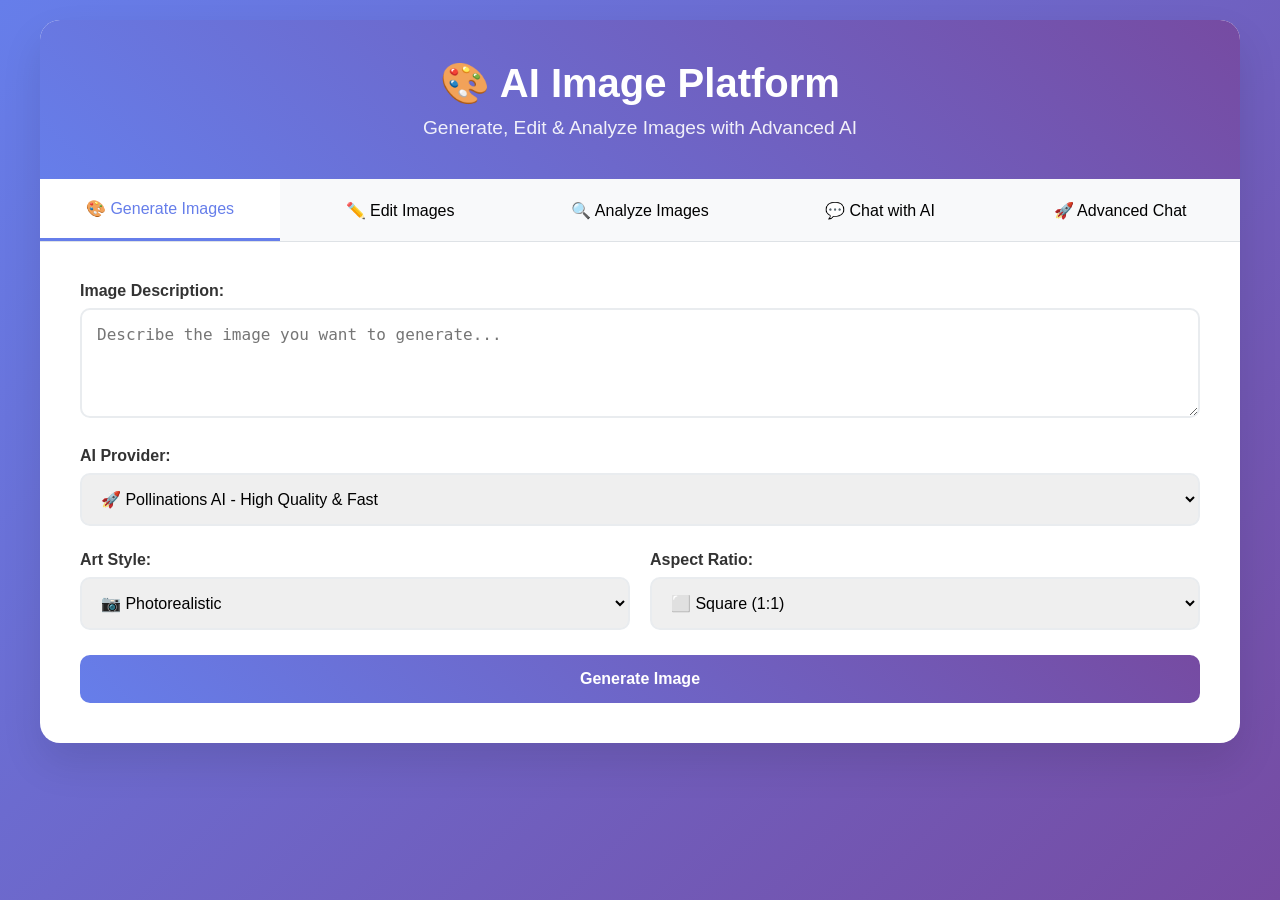
==== templates/index.html @ 240a4fd2 "Add files via upload" ====
<!DOCTYPE html>
<html lang="en">
<head>
    <meta charset="UTF-8">
    <meta name="viewport" content="width=device-width, initial-scale=1.0">
    <title>AI Image Generation & Analysis Platform</title>
    <style>
        * {
            margin: 0;
            padding: 0;
            box-sizing: border-box;
        }
        
        body {
            font-family: 'Segoe UI', Tahoma, Geneva, Verdana, sans-serif;
            background: linear-gradient(135deg, #667eea 0%, #764ba2 100%);
            min-height: 100vh;
            padding: 20px;
        }
        
        .container {
            max-width: 1200px;
            margin: 0 auto;
            background: white;
            border-radius: 20px;
            box-shadow: 0 20px 40px rgba(0,0,0,0.1);
            overflow: hidden;
        }
        
        .header {
            background: linear-gradient(45deg, #667eea, #764ba2);
            color: white;
            text-align: center;
            padding: 40px 20px;
        }
        
        .header h1 {
            font-size: 2.5em;
            margin-bottom: 10px;
        }
        
        .header p {
            font-size: 1.2em;
            opacity: 0.9;
        }
        
        .tabs {
            display: flex;
            background: #f8f9fa;
            border-bottom: 1px solid #dee2e6;
        }
        
        .tab {
            flex: 1;
            padding: 20px;
            text-align: center;
            cursor: pointer;
            border: none;
            background: none;
            font-size: 16px;
            font-weight: 500;
            transition: all 0.3s ease;
        }
        
        .tab.active {
            background: white;
            color: #667eea;
            border-bottom: 3px solid #667eea;
        }
        
        .tab:hover {
            background: #e9ecef;
        }
        
        .tab-content {
            display: none;
            padding: 40px;
        }
        
        .tab-content.active {
            display: block;
        }
        
        .form-group {
            margin-bottom: 25px;
        }
        
        .form-group label {
            display: block;
            margin-bottom: 8px;
            font-weight: 600;
            color: #333;
        }
        
        .form-group input,
        .form-group select,
        .form-group textarea {
            width: 100%;
            padding: 15px;
            border: 2px solid #e9ecef;
            border-radius: 10px;
            font-size: 16px;
            transition: border-color 0.3s ease;
        }
        
        .form-group input:focus,
        .form-group select:focus,
        .form-group textarea:focus {
            outline: none;
            border-color: #667eea;
        }
        
        .btn {
            background: linear-gradient(45deg, #667eea, #764ba2);
            color: white;
            padding: 15px 30px;
            border: none;
            border-radius: 10px;
            font-size: 16px;
            font-weight: 600;
            cursor: pointer;
            transition: transform 0.2s ease;
            width: 100%;
        }
        
        .btn:hover {
            transform: translateY(-2px);
        }
        
        .btn:disabled {
            opacity: 0.6;
            transform: none;
            cursor: not-allowed;
        }
        
        .result {
            margin-top: 30px;
            padding: 25px;
            background: #f8f9fa;
            border-radius: 15px;
            border-left: 5px solid #667eea;
        }
        
        .generated-image {
            max-width: 100%;
            height: auto;
            border-radius: 15px;
            margin: 15px 0;
            box-shadow: 0 10px 20px rgba(0,0,0,0.1);
        }
        
        .download-btn {
            background: #28a745;
            color: white;
            padding: 10px 20px;
            text-decoration: none;
            border-radius: 8px;
            display: inline-block;
            margin: 10px 5px 0 0;
            font-weight: 500;
        }
        
        .error {
            color: #dc3545;
            background: #f8d7da;
            padding: 15px;
            border-radius: 10px;
            border-left: 5px solid #dc3545;
        }
        
        .loading {
            text-align: center;
            color: #667eea;
            font-size: 18px;
            padding: 20px;
        }
        
        .spinner {
            border: 4px solid #f3f3f3;
            border-top: 4px solid #667eea;
            border-radius: 50%;
            width: 40px;
            height: 40px;
            animation: spin 1s linear infinite;
            margin: 20px auto;
        }
        
        @keyframes spin {
            0% { transform: rotate(0deg); }
            100% { transform: rotate(360deg); }
        }
        
        .two-column {
            display: grid;
            grid-template-columns: 1fr 1fr;
            gap: 20px;
        }
        
        @media (max-width: 768px) {
            .tabs {
                flex-direction: column;
            }
            
            .two-column {
                grid-template-columns: 1fr;
            }
            
            .header h1 {
                font-size: 2em;
            }
        }
        
        .chat-container {
            height: 400px;
            border: 2px solid #e9ecef;
            border-radius: 10px;
            padding: 20px;
            margin-bottom: 20px;
            overflow-y: auto;
            background: #f8f9fa;
        }
        
        .chat-message {
            margin-bottom: 15px;
            padding: 15px;
            border-radius: 10px;
            max-width: 80%;
        }
        
        .user-message {
            background: #667eea;
            color: white;
            margin-left: auto;
            text-align: right;
        }
        
        .ai-message {
            background: white;
            color: #333;
            border: 1px solid #e9ecef;
        }
        
        .chat-image-preview {
            margin-top: 10px;
            display: none;
        }
        
        .preview-image {
            max-width: 200px;
            max-height: 200px;
            border-radius: 8px;
        }
        
        .remove-btn {
            margin-left: 10px;
            padding: 5px 10px;
            background: #dc3545;
            color: white;
            border: none;
            border-radius: 4px;
            cursor: pointer;
        }
    </style>
</head>
<body>
    <div class="container">
        <div class="header">
            <h1>🎨 AI Image Platform</h1>
            <p>Generate, Edit & Analyze Images with Advanced AI</p>
        </div>
        
        <div class="tabs">
            <button class="tab active" onclick="showTab('generate')">🎨 Generate Images</button>
            <button class="tab" onclick="showTab('edit')">✏️ Edit Images</button>
            <button class="tab" onclick="showTab('analyze')">🔍 Analyze Images</button>
            <button class="tab" onclick="showTab('chat')">💬 Chat with AI</button>
            <button class="tab" onclick="window.location.href='/chat'">🚀 Advanced Chat</button>
        </div>
        
        <!-- Image Generation Tab -->
        <div id="generate" class="tab-content active">
            <form id="generateForm">
                <div class="form-group">
                    <label for="generatePrompt">Image Description:</label>
                    <textarea id="generatePrompt" placeholder="Describe the image you want to generate..." rows="4" required></textarea>
                </div>
                <div class="form-group">
                    <label for="generateProvider">AI Provider:</label>
                    <select id="generateProvider">
                        <option value="pollinations">🚀 Pollinations AI - High Quality & Fast</option>
                        <option value="gemini">💎 Gemini AI - Creative & Artistic</option>
                    </select>
                </div>
                <div class="two-column">
                    <div class="form-group">
                        <label for="generateStyle">Art Style:</label>
                        <select id="generateStyle">
                            <option value="photorealistic">📷 Photorealistic</option>
                            <option value="cartoon">🎭 Cartoon</option>
                            <option value="abstract">🎨 Abstract Art</option>
                            <option value="impressionistic">🖼️ Impressionist</option>
                            <option value="cyberpunk">🌃 Cyberpunk</option>
                            <option value="anime">👾 Anime</option>
                            <option value="oil_painting">🎨 Oil Painting</option>
                            <option value="watercolor">💧 Watercolor</option>
                            <option value="sketch">✏️ Sketch</option>
                            <option value="digital_art">💻 Digital Art</option>
                        </select>
                    </div>
                    <div class="form-group">
                        <label for="generateRatio">Aspect Ratio:</label>
                        <select id="generateRatio">
                            <option value="1:1">⬜ Square (1:1)</option>
                            <option value="16:9">📺 Landscape (16:9)</option>
                            <option value="9:16">📱 Portrait (9:16)</option>
                            <option value="4:3">🖼️ Standard Landscape (4:3)</option>
                            <option value="3:4">🖼️ Standard Portrait (3:4)</option>
                        </select>
                    </div>
                </div>
                <button type="submit" class="btn">Generate Image</button>
            </form>
            
            <div id="generateLoading" class="loading" style="display: none;">
                <div class="spinner"></div>
                <p>🎨 Creating your masterpiece...</p>
            </div>
            
            <div id="generateResult" class="result" style="display: none;"></div>
            <div id="generateError" class="error" style="display: none;"></div>
        </div>
        
        <!-- Image Editing Tab -->
        <div id="edit" class="tab-content">
            <form id="editForm">
                <div class="form-group">
                    <label for="editImage">Upload Image to Edit:</label>
                    <input type="file" id="editImage" accept="image/*" required>
                </div>
                <div class="form-group">
                    <label for="editPrompt">Edit Instructions:</label>
                    <textarea id="editPrompt" placeholder="Describe how you want to edit the image..." rows="3" required></textarea>
                </div>
                <div class="form-group">
                    <label for="editStrength">Edit Strength:</label>
                    <select id="editStrength">
                        <option value="0.3">Light</option>
                        <option value="0.5">Medium</option>
                        <option value="0.7" selected>Strong</option>
                        <option value="0.9">Very Strong</option>
                    </select>
                </div>
                <button type="submit" class="btn">Edit Image</button>
            </form>
            
            <div id="editLoading" class="loading" style="display: none;">
                <div class="spinner"></div>
                <p>✏️ Editing your image...</p>
            </div>
            
            <div id="editResult" class="result" style="display: none;"></div>
            <div id="editError" class="error" style="display: none;"></div>
        </div>
        
        <!-- Image Analysis Tab -->
        <div id="analyze" class="tab-content">
            <div class="form-group">
                <label for="analyzeMethod">Analysis Method:</label>
                <select id="analyzeMethod">
                    <option value="upload">📁 Upload Image File</option>
                    <option value="url">🌐 Image URL</option>
                </select>
            </div>
            
            <form id="analyzeForm">
                <div class="form-group" id="uploadSection">
                    <label for="analyzeImage">Upload Image to Analyze:</label>
                    <input type="file" id="analyzeImage" accept="image/*">
                </div>
                
                <div class="form-group" id="urlSection" style="display: none;">
                    <label for="analyzeUrl">Image URL:</label>
                    <input type="url" id="analyzeUrl" placeholder="https://example.com/image.jpg">
                    <small style="color: #666; display: block; margin-top: 5px;">
                        Enter the direct URL to an image (JPG, PNG, GIF, etc.)
                    </small>
                </div>
                
                <div class="form-group">
                    <label>
                        <input type="checkbox" id="extractMasks"> Extract object masks
                    </label>
                </div>
                <button type="submit" class="btn">Analyze Image</button>
            </form>
            
            <div id="analyzeLoading" class="loading" style="display: none;">
                <div class="spinner"></div>
                <p>🔍 Analyzing your image...</p>
            </div>
            
            <div id="analyzeResult" class="result" style="display: none;"></div>
            <div id="analyzeError" class="error" style="display: none;"></div>
        </div>
        
        <!-- Chat Tab -->
        <div id="chat" class="tab-content">
            <div class="form-group">
                <label for="chatModel">AI Model:</label>
                <select id="chatModel">
                    <option value="gemini-2.5-flash-lite" selected>🚀 Gemini 2.5 Flash Lite (Fastest)</option>
                    <option value="gemini-1.5-flash">⚡ Gemini 1.5 Flash (Fast)</option>
                    <option value="gemini-2.5-flash">⚡ Gemini 2.5 Flash (Advanced)</option>
                    <option value="gemini-2.5-pro">🧠 Gemini 2.5 Pro (Best)</option>
                </select>
            </div>
            
            <div id="chatContainer" class="chat-container">
                <div id="chatHistory">
                    <div class="chat-message ai-message">
                        <strong>🤖 AI Assistant:</strong> Hello! I'm ready to help. What would you like to know or discuss?
                    </div>
                </div>
            </div>
            
            <form id="chatForm">
                <div class="form-group">
                    <label for="chatImage">Upload Image (Optional):</label>
                    <input type="file" id="chatImage" accept="image/*">
                    <div id="chatImagePreview" class="chat-image-preview">
                        <img id="previewImage" class="preview-image">
                        <button type="button" id="removeImage" class="remove-btn">Remove</button>
                    </div>
                </div>
                <div class="form-group">
                    <label for="chatMessage">Your Message:</label>
                    <textarea id="chatMessage" placeholder="Ask me anything or describe what you'd like to know about the uploaded image..." rows="3" required></textarea>
                </div>
                <button type="submit" class="btn">Send Message</button>
            </form>
            
            <div id="chatLoading" class="loading" style="display: none;">
                <div class="spinner"></div>
                <p>💬 AI is thinking...</p>
            </div>
            
            <div id="chatError" class="error" style="display: none;"></div>
        </div>
    </div>

    <script>
        let currentChatImage = null;

        // Ensure DOM is fully loaded
        document.addEventListener('DOMContentLoaded', function() {
            console.log('DOM loaded - initializing functionality');
            initializeEventListeners();
            initializeChatImagePreview();
        });
        
        // Tab switching functionality
        function showTab(tabName) {
            // Hide all tab contents
            document.querySelectorAll('.tab-content').forEach(content => {
                content.classList.remove('active');
            });
            
            // Remove active class from all tabs
            document.querySelectorAll('.tab').forEach(tab => {
                tab.classList.remove('active');
            });
            
            // Show selected tab content and mark tab as active
            document.getElementById(tabName).classList.add('active');
            event.target.classList.add('active');
        }
        
        function initializeEventListeners() {
            // Image Generation Form
            document.getElementById('generateForm').addEventListener('submit', async function(e) {
                e.preventDefault();
                
                const prompt = document.getElementById('generatePrompt').value;
                const provider = document.getElementById('generateProvider').value;
                const style = document.getElementById('generateStyle').value;
                const ratio = document.getElementById('generateRatio').value;
                
                showLoading('generate');
                hideResults('generate');
                
                try {
                    const response = await fetch('/api/generate', {
                        method: 'POST',
                        headers: { 'Content-Type': 'application/json' },
                        body: JSON.stringify({
                            prompt: prompt,
                            style: style,
                            provider: provider,
                            aspect_ratio: ratio
                        })
                    });
                    
                    const data = await response.json();
                    hideLoading('generate');
                    
                    if (data.status === 'success') {
                        showResult('generate', `
                            <h3>✨ Generated Image</h3>
                            <img src="data:image/png;base64,${data.image_base64}" class="generated-image" alt="Generated Image">
                            <p><strong>Prompt:</strong> ${prompt}</p>
                            <p><strong>Provider:</strong> ${data.provider || provider}</p>
                            <a href="data:image/png;base64,${data.image_base64}" download="generated_image.png" class="download-btn">📥 Download Image</a>
                        `);
                    } else {
                        showError('generate', data.error || 'Failed to generate image');
                    }
                } catch (error) {
                    hideLoading('generate');
                    showError('generate', 'Connection error: ' + error.message);
                }
            });

            // Image Editing Form
            document.getElementById('editForm').addEventListener('submit', async function(e) {
                e.preventDefault();
                
                const fileInput = document.getElementById('editImage');
                const prompt = document.getElementById('editPrompt').value;
                const strength = parseFloat(document.getElementById('editStrength').value);
                
                if (!fileInput.files[0]) {
                    showError('edit', 'Please select an image to edit');
                    return;
                }
                
                const reader = new FileReader();
                reader.onload = async function(e) {
                    const base64Image = e.target.result;
                    
                    showLoading('edit');
                    hideResults('edit');
                    
                    try {
                        const response = await fetch('/api/edit', {
                            method: 'POST',
                            headers: { 'Content-Type': 'application/json' },
                            body: JSON.stringify({
                                image: base64Image,
                                edit_prompt: prompt,
                                edit_strength: strength
                            })
                        });
                        
                        const data = await response.json();
                        hideLoading('edit');
                        
                        if (data.status === 'success') {
                            showResult('edit', `
                                <h3>✏️ Edited Image</h3>
                                <img src="data:image/png;base64,${data.image_base64}" class="generated-image" alt="Edited Image">
                                <p><strong>Edit:</strong> ${prompt}</p>
                                <a href="data:image/png;base64,${data.image_base64}" download="edited_image.png" class="download-btn">📥 Download Edited Image</a>
                            `);
                        } else {
                            showError('edit', data.error || 'Failed to edit image');
                        }
                    } catch (error) {
                        hideLoading('edit');
                        showError('edit', error.message);
                    }
                };
                reader.readAsDataURL(fileInput.files[0]);
            });

            // Analysis method selection
            document.getElementById('analyzeMethod').addEventListener('change', function() {
                const method = this.value;
                const uploadSection = document.getElementById('uploadSection');
                const urlSection = document.getElementById('urlSection');
                
                if (method === 'upload') {
                    uploadSection.style.display = 'block';
                    urlSection.style.display = 'none';
                } else {
                    uploadSection.style.display = 'none';
                    urlSection.style.display = 'block';
                }
            });

            // Image Analysis Form
            document.getElementById('analyzeForm').addEventListener('submit', async function(e) {
                e.preventDefault();
                
                const method = document.getElementById('analyzeMethod').value;
                let imageData = null;
                let imageUrl = null;
                
                if (method === 'upload') {
                    const fileInput = document.getElementById('analyzeImage');
                    if (!fileInput.files[0]) {
                        showError('analyze', 'Please select an image to analyze');
                        return;
                    }
                    
                    const reader = new FileReader();
                    reader.onload = async function(e) {
                        await analyzeImageData(e.target.result, null);
                    };
                    reader.readAsDataURL(fileInput.files[0]);
                    return;
                } else {
                    imageUrl = document.getElementById('analyzeUrl').value;
                    if (!imageUrl) {
                        showError('analyze', 'Please enter an image URL');
                        return;
                    }
                    await analyzeImageData(null, imageUrl);
                }
            });

            // Chat Form
            document.getElementById('chatForm').addEventListener('submit', async function(e) {
                e.preventDefault();
                
                const message = document.getElementById('chatMessage').value;
                const model = document.getElementById('chatModel').value;
                
                if (!message.trim()) return;
                
                // Add user message to chat
                addChatMessage('user', message);
                
                showLoading('chat');
                
                try {
                    const requestBody = {
                        message: message,
                        model: model
                    };
                    
                    if (currentChatImage) {
                        requestBody.image_data = currentChatImage;
                    }
                    
                    const response = await fetch('/api/chat', {
                        method: 'POST',
                        headers: { 'Content-Type': 'application/json' },
                        body: JSON.stringify(requestBody)
                    });
                    
                    const data = await response.json();
                    hideLoading('chat');
                    
                    if (data.status === 'success') {
                        addChatMessage('ai', data.answer);
                    } else {
                        addChatMessage('ai', 'Error: ' + (data.error || 'Failed to get response'));
                    }
                } catch (error) {
                    hideLoading('chat');
                    addChatMessage('ai', 'Connection error: ' + error.message);
                }
                
                document.getElementById('chatMessage').value = '';
                clearChatImage();
            });
        }
        
        async function analyzeImageData(imageData, imageUrl) {
            showLoading('analyze');
            hideResults('analyze');
            
            try {
                const requestBody = {};
                if (imageData) {
                    requestBody.image = imageData;
                } else {
                    requestBody.image_url = imageUrl;
                }
                
                const response = await fetch('/api/analyze', {
                    method: 'POST',
                    headers: { 'Content-Type': 'application/json' },
                    body: JSON.stringify(requestBody)
                });
                
                const data = await response.json();
                hideLoading('analyze');
                
                if (data.status === 'success') {
                    showResult('analyze', `
                        <h3>🔍 Image Analysis</h3>
                        <p><strong>Analysis:</strong></p>
                        <p>${data.analysis}</p>
                    `);
                } else {
                    showError('analyze', data.error || 'Failed to analyze image');
                }
            } catch (error) {
                hideLoading('analyze');
                showError('analyze', error.message);
            }
        }
        
        function initializeChatImagePreview() {
            const chatImageInput = document.getElementById('chatImage');
            const preview = document.getElementById('chatImagePreview');
            const previewImg = document.getElementById('previewImage');
            const removeBtn = document.getElementById('removeImage');
            
            chatImageInput.addEventListener('change', function(e) {
                const file = e.target.files[0];
                if (!file) return;
                
                const reader = new FileReader();
                reader.onload = function(e) {
                    currentChatImage = e.target.result;
                    previewImg.src = e.target.result;
                    preview.style.display = 'block';
                };
                reader.readAsDataURL(file);
            });
            
            removeBtn.addEventListener('click', clearChatImage);
        }
        
        function clearChatImage() {
            currentChatImage = null;
            document.getElementById('chatImage').value = '';
            document.getElementById('chatImagePreview').style.display = 'none';
        }
        
        function addChatMessage(type, message) {
            const chatHistory = document.getElementById('chatHistory');
            const messageClass = type === 'user' ? 'user-message' : 'ai-message';
            const icon = type === 'user' ? '👤' : '🤖';
            const label = type === 'user' ? 'You' : 'AI Assistant';
            
            const messageDiv = document.createElement('div');
            messageDiv.className = `chat-message ${messageClass}`;
            messageDiv.innerHTML = `<strong>${icon} ${label}:</strong> ${message}`;
            
            chatHistory.appendChild(messageDiv);
            document.getElementById('chatContainer').scrollTop = document.getElementById('chatContainer').scrollHeight;
        }
        
        function showLoading(tab) {
            document.getElementById(tab + 'Loading').style.display = 'block';
        }
        
        function hideLoading(tab) {
            document.getElementById(tab + 'Loading').style.display = 'none';
        }
        
        function showResult(tab, content) {
            const resultEl = document.getElementById(tab + 'Result');
            resultEl.innerHTML = content;
            resultEl.style.display = 'block';
        }
        
        function showError(tab, message) {
            const errorEl = document.getElementById(tab + 'Error');
            errorEl.innerHTML = message;
            errorEl.style.display = 'block';
        }
        
        function hideResults(tab) {
            document.getElementById(tab + 'Result').style.display = 'none';
            document.getElementById(tab + 'Error').style.display = 'none';
        }
    </script>
</body>
</html>
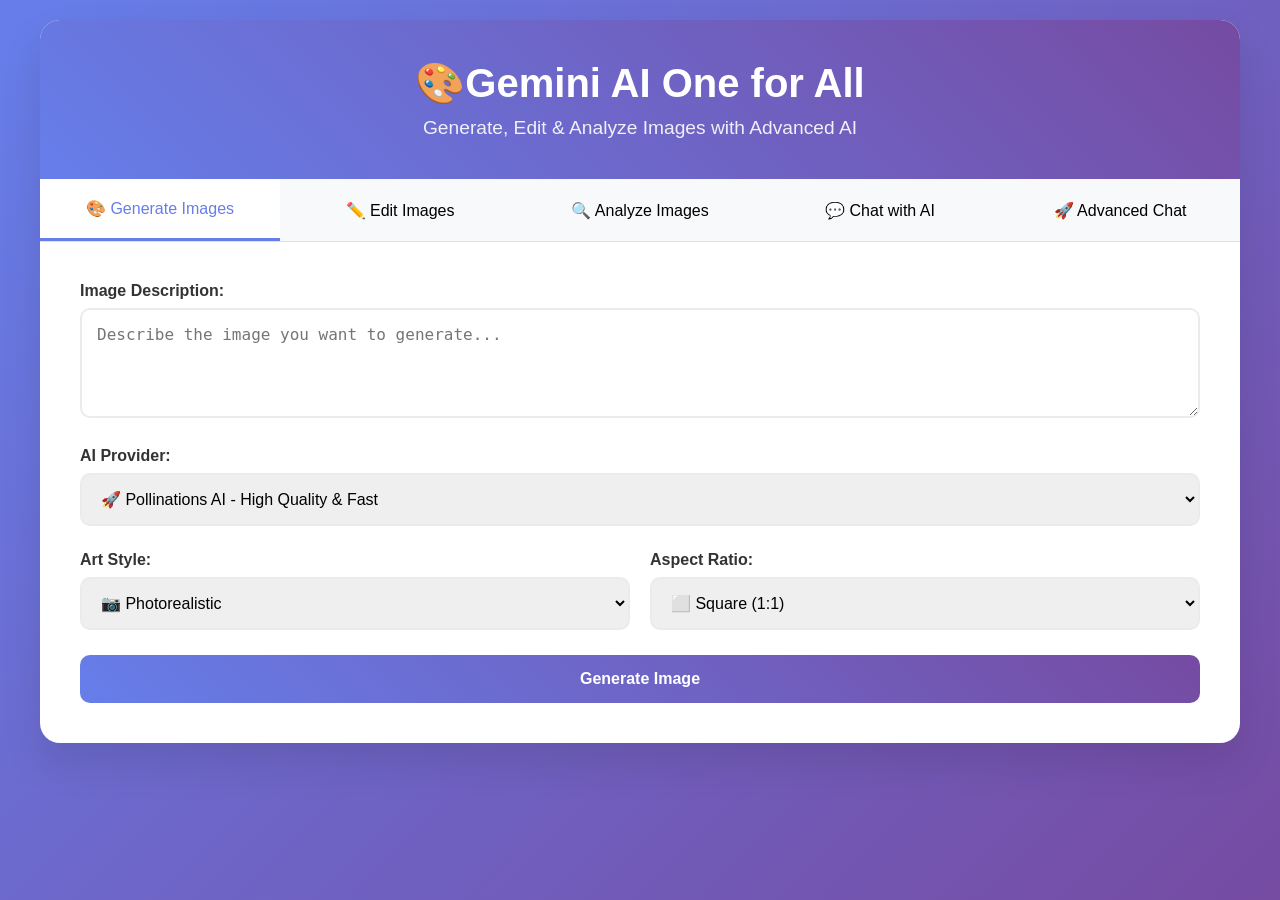
==== commit 3d433894: "Update index.html" ====
--- a/templates/index.html
+++ b/templates/index.html
@@ -265,7 +265,7 @@
 <body>
     <div class="container">
         <div class="header">
-            <h1>🎨 AI Image Platform</h1>
+            <h1>🎨Gemini AI One for All </h1>
             <p>Generate, Edit & Analyze Images with Advanced AI</p>
         </div>
         
